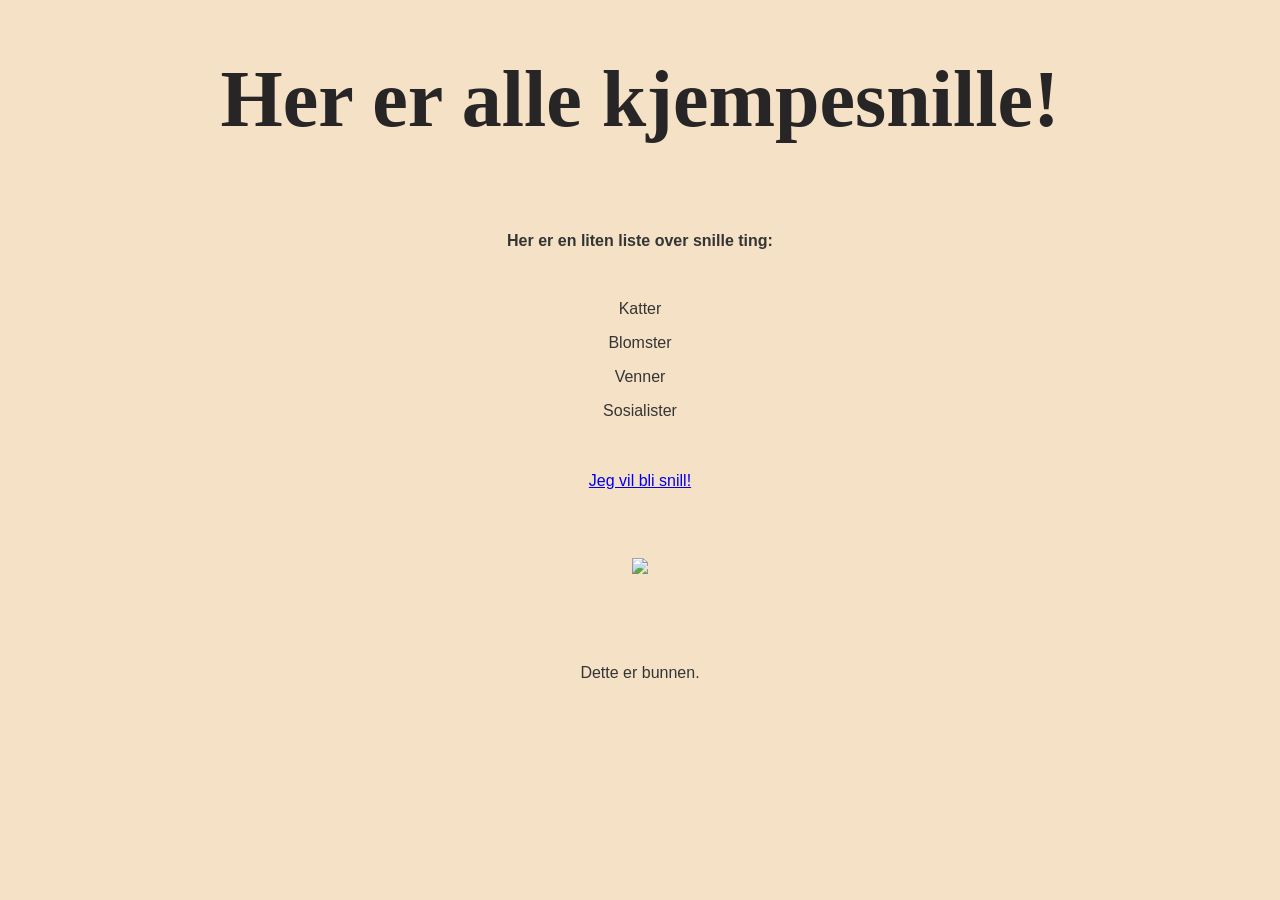
==== index.html @ db368a42 "Update index.html" ====
<!doctype html>
                <html>
    
                  <head>
                    <meta charset="utf-8">
                    <title>Kjempesnill</title>
                   <link rel="icon" href="Bilder/favicon.png">
                   <meta name="viewport" content="width=device-width, initial-scale=1">
                    <link rel="stylesheet" type="text/css" href="style.css" />
                  </head>

                  <body>
                    <h1>Her er alle kjempesnille!</h1>
                    <br>
                    <div>
                    <p><strong>Her er en liten liste over snille ting:</strong></p><br>
                    
                        <p>Katter</p>
                        <p>Blomster</p>
                        <p>Venner</p>
                        <p>Sosialister</p>
                    
                    <br>
                </div>
                    <br>
                    <a href="snille-tips.html">Jeg vil bli snill!</a>
                    <br>
                    <br>

                    <img src="https://cdn.sanity.io/images/q10829cd/production/bf4a5e0f742cdba4828df5a4d9ae30de28713d8c-4032x3024.jpg?w=1920&h=555&q=75&auto=format&width=740&fit=max">
                    <br>
                    <br>
                    <br>

                    <footer>
                      Dette er bunnen.
                    </footer>  
                  </body>
---- style.css ----
h1 {
  color: rgb(39, 37, 38);
  font-size: 80px;
  text-align: center;
  font-family: Garamond;
  font-weight: 800;
}
img {
    width: 50%;
    margin-top: 50px;
    margin-bottom: 50px;
    margin-left: auto;
    margin-right: auto;
}
body {
    text-align: center;
    font-family: Verdana, Geneva, Tahoma, sans-serif;
    font-weight: 500;
    color: rgb(53, 52, 52);
    background: #f5e2c6;
}    
.tommel {
    width: 20%;
}
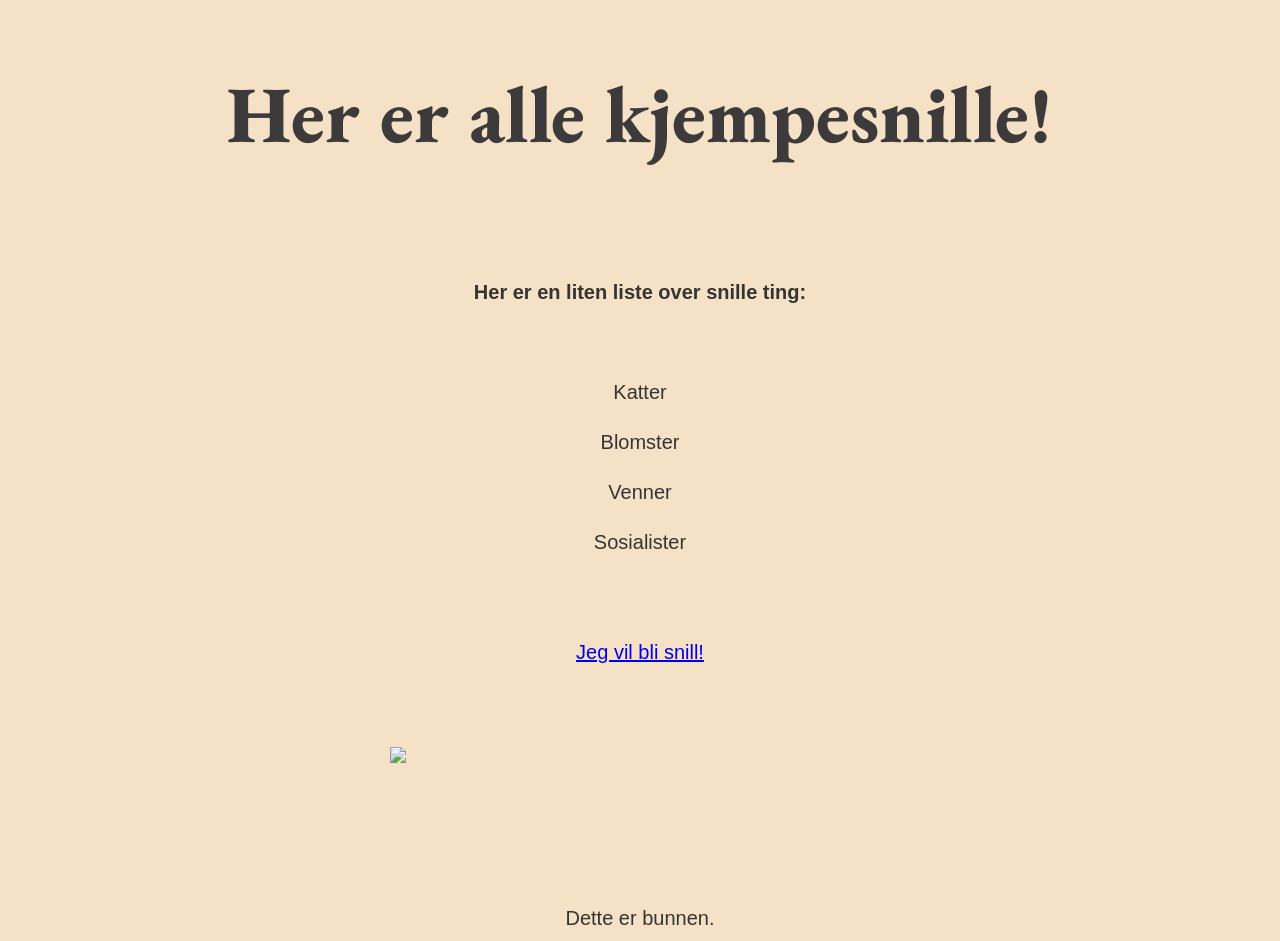
==== commit ed7a3cd8: "." ====
--- a/index.html
+++ b/index.html
@@ -4,8 +4,11 @@
                   <head>
                     <meta charset="utf-8">
                     <title>Kjempesnill</title>
-                   <link rel="icon" href="Bilder/favicon.png">
-                   <meta name="viewport" content="width=device-width, initial-scale=1">
+                    <link rel="icon" href="Bilder/favicon.ico">
+                    <meta name="viewport" content="width=device-width, initial-scale=1">
+                    <link rel="preconnect" href="https://fonts.googleapis.com">
+                    <link rel="preconnect" href="https://fonts.gstatic.com" crossorigin>
+                    <link href="https://fonts.googleapis.com/css2?family=EB+Garamond:wght@400;500;600;700;800&display=swap" rel="stylesheet">
                     <link rel="stylesheet" type="text/css" href="style.css" />
                   </head>
 
@@ -21,9 +24,9 @@
                         <p>Sosialister</p>
                     
                     <br>
-                </div>
+                    </div>
                     <br>
-                    <a href="snille-tips.html">Jeg vil bli snill!</a>
+                    <a href="snille-tips/">Jeg vil bli snill!</a>
                     <br>
                     <br>
 
--- a/style.css
+++ b/style.css
@@ -1,24 +1,29 @@
 h1 {
-  color: rgb(39, 37, 38);
-  font-size: 80px;
+  color: rgb(61, 58, 60);
+  font-size: clamp(2.25rem, 8vw, 5rem);
   text-align: center;
-  font-family: Garamond;
+  font-family: "EB Garamond", Garamond, Georgia, serif;
   font-weight: 800;
+  overflow-wrap: break-word;
 }
+
 img {
-    width: 50%;
-    margin-top: 50px;
-    margin-bottom: 50px;
-    margin-left: auto;
-    margin-right: auto;
+    display: block;
+    width: min(50%, 500px);
+    height: auto;
+    margin: 50px auto;
 }
+
 body {
     text-align: center;
     font-family: Verdana, Geneva, Tahoma, sans-serif;
+    font-size: clamp(1rem, 2.5vw, 1.25rem);
+    line-height: 1.5;
     font-weight: 500;
     color: rgb(53, 52, 52);
     background: #f5e2c6;
-}    
+} 
+
 .tommel {
-    width: 20%;
+    width: clamp(3.5rem, 10vw, 6rem);
 }
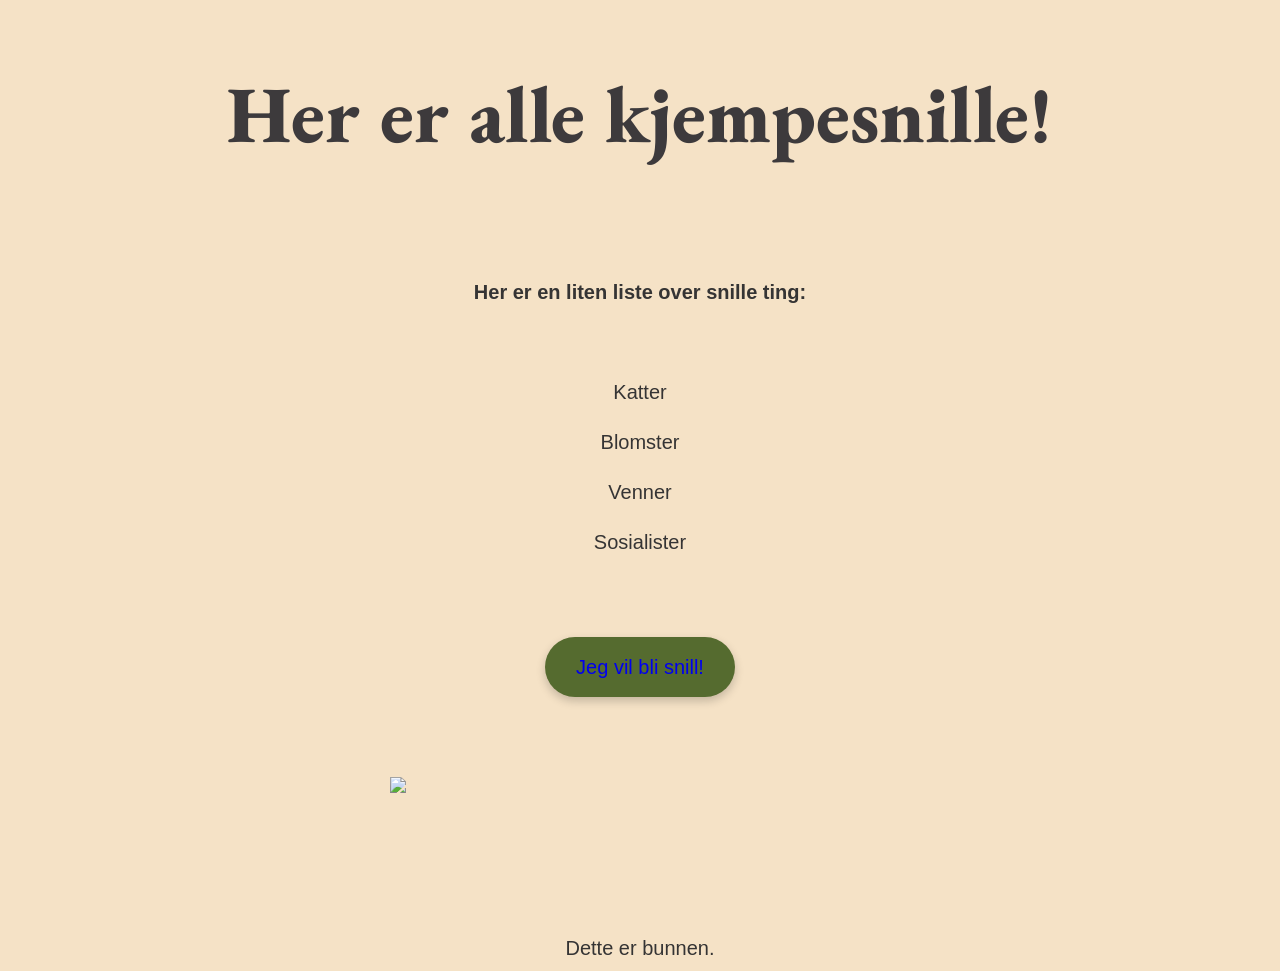
==== commit dc1a8689: "knapp" ====
--- a/index.html
+++ b/index.html
@@ -26,7 +26,7 @@
                     <br>
                     </div>
                     <br>
-                    <a href="snille-tips/">Jeg vil bli snill!</a>
+                    <a href="snille-tips/" class="knapp">Jeg vil bli snill!</a>
                     <br>
                     <br>
 
--- a/style.css
+++ b/style.css
@@ -26,4 +26,34 @@
 
 .tommel {
     width: clamp(3.5rem, 10vw, 6rem);
+}
+
+.knapp {
+display: inline-block;
+padding: 0.75rem 1.75rem;
+background-color: darkolivegreen;
+color:#f5e2c6
+font-family: Verdana, Geneva, Tahoma, sans-serif;
+font-size: 1.25rem;
+text-decoration: none;
+border-radius: 999px;
+border: 3px solid transparent;
+box-shadow: 0 4px 10px rgba(0, 0, 0, 0.2);
+transition: transform 0.15s ease, box-shadow 0.15s ease, border-color 0.15s ease; background 0.15s ease;
+}
+
+.knapp:hover {
+border-color: rgb(61, 58, 60);
+transform: translateY(-2px);
+box-shadow: 0 6px 14px rgba(0, 0, 0, 0.25);
+}
+
+.knapp:active {
+  transform: translateY(0);
+  box-shadow: 0 2px 5px rgba(0, 0, 0, 0.2);
+}
+
+.knapp:focus-visible {
+  outline: 3px solid rgb(61, 58, 60);
+  outline-offset: 3px;
 }
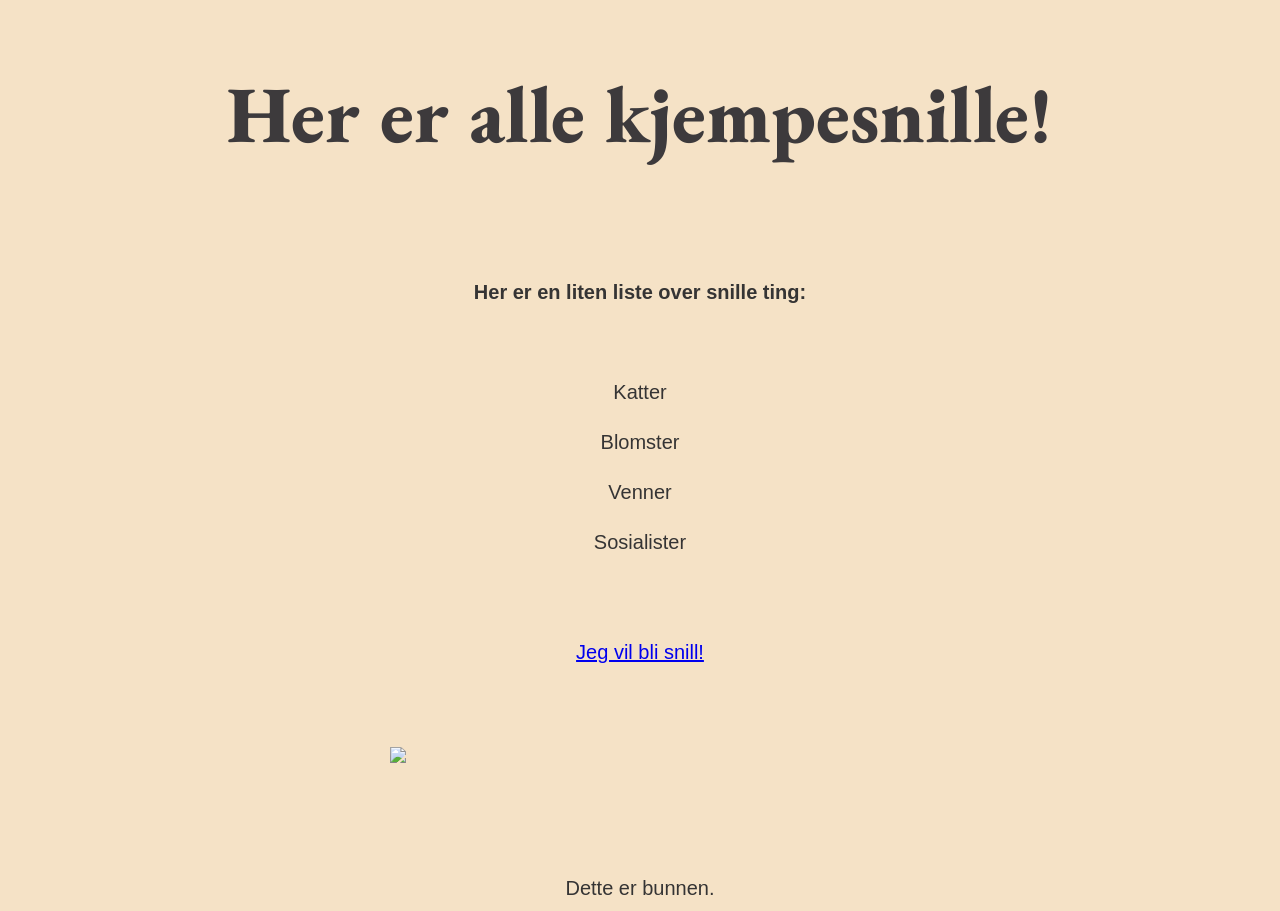
==== commit 21bd5107: "Update index.html" ====
--- a/index.html
+++ b/index.html
@@ -26,14 +26,14 @@
                     <br>
                     </div>
                     <br>
-                    <a href="snille-tips/" class="knapp">Jeg vil bli snill!</a>
+                    <a href="snille-tips/">Jeg vil bli snill!</a>
                     <br>
                     <br>
 
                     <img src="https://cdn.sanity.io/images/q10829cd/production/bf4a5e0f742cdba4828df5a4d9ae30de28713d8c-4032x3024.jpg?w=1920&h=555&q=75&auto=format&width=740&fit=max">
                     <br>
                     <br>
-                    <br>
+                  
 
                     <footer>
                       Dette er bunnen.
--- a/style.css
+++ b/style.css
@@ -32,19 +32,19 @@
 display: inline-block;
 padding: 0.75rem 1.75rem;
 background-color: darkolivegreen;
-color:#f5e2c6
+color:#f5e2c6;
 font-family: Verdana, Geneva, Tahoma, sans-serif;
 font-size: 1.25rem;
 text-decoration: none;
 border-radius: 999px;
-border: 3px solid transparent;
+border: 2px solid transparent;
 box-shadow: 0 4px 10px rgba(0, 0, 0, 0.2);
 transition: transform 0.15s ease, box-shadow 0.15s ease, border-color 0.15s ease; background 0.15s ease;
 }
 
 .knapp:hover {
 border-color: rgb(61, 58, 60);
-transform: translateY(-2px);
+transform: translateY(-1px);
 box-shadow: 0 6px 14px rgba(0, 0, 0, 0.25);
 }
 
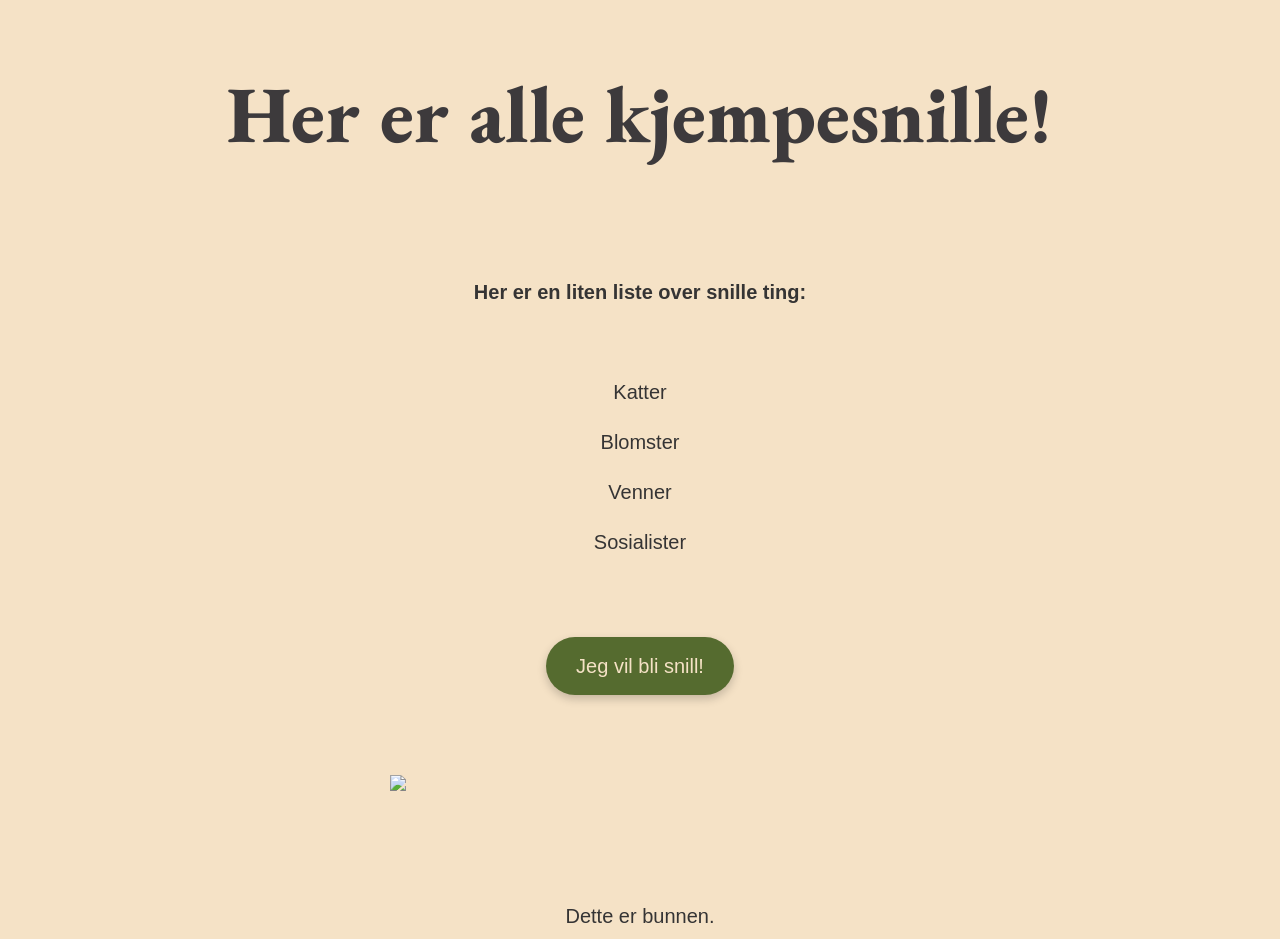
==== commit eca89f21: "Merge branch 'main' of https://github.com/blekvoll/kjempesnill" ====
--- a/index.html
+++ b/index.html
@@ -26,7 +26,7 @@
                     <br>
                     </div>
                     <br>
-                    <a href="snille-tips/">Jeg vil bli snill!</a>
+                    <a href="snille-tips/" class="knapp">Jeg vil bli snill!</a>
                     <br>
                     <br>
 
--- a/style.css
+++ b/style.css
@@ -39,7 +39,7 @@
 border-radius: 999px;
 border: 2px solid transparent;
 box-shadow: 0 4px 10px rgba(0, 0, 0, 0.2);
-transition: transform 0.15s ease, box-shadow 0.15s ease, border-color 0.15s ease; background 0.15s ease;
+transition: transform 0.15s ease, box-shadow 0.15s ease, border-color 0.15s ease;
 }
 
 .knapp:hover {
